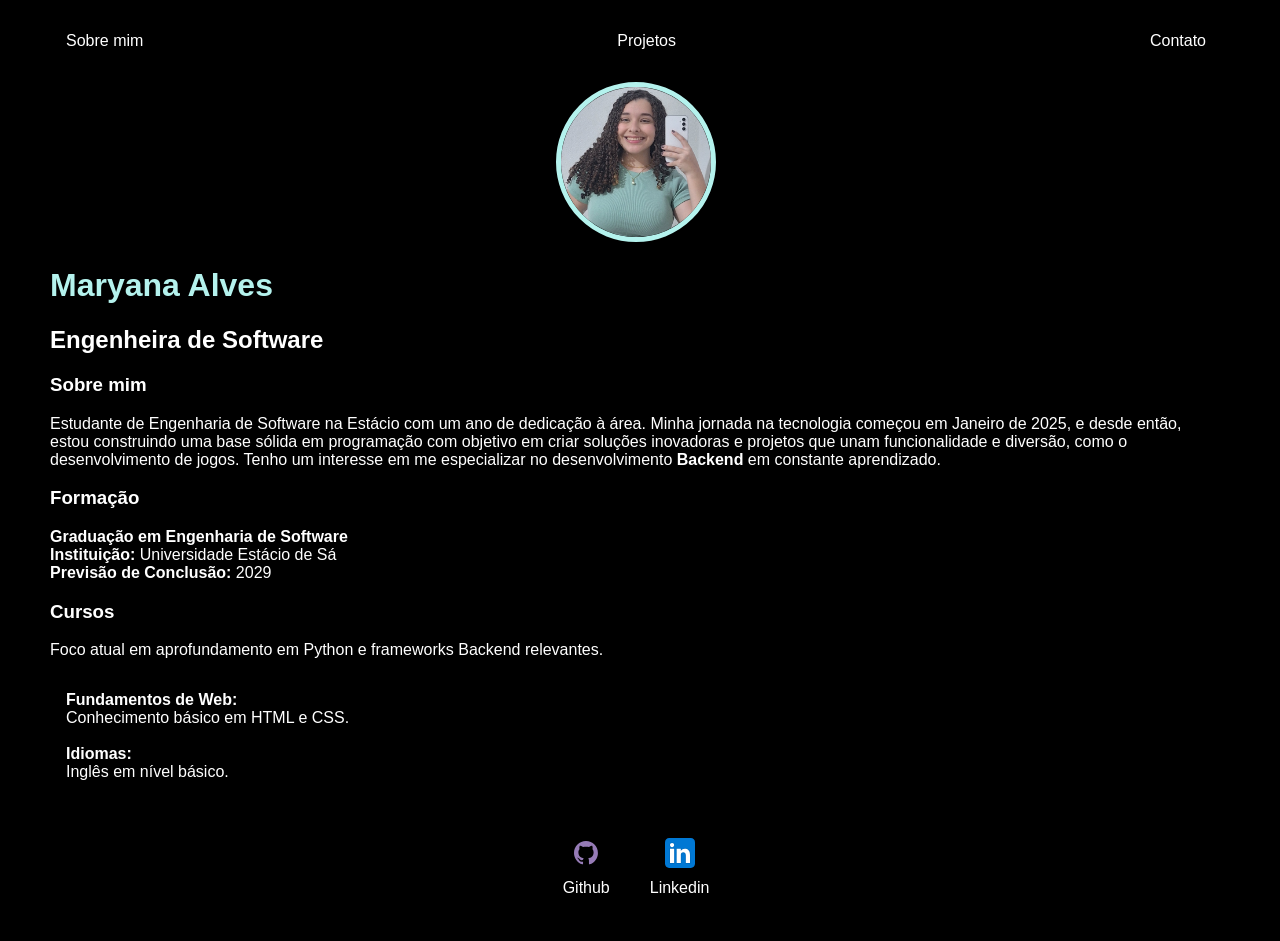
==== index.html @ 41493eb2 "home page criada" ====
<!DOCTYPE html>
<html lang="pt-BR">
<head>
    <meta charset="UTF-8">
    <meta name="viewport" content="width=device-width, initial-scale=1.0">
    <title>Maryana Alves</title>
    <link rel="stylesheet" href="index.css">
</head>
<body>
    <div class="container">
        <nav>
            <ul>
                <li>
                    <a href="index.html">Sobre mim</a>
                </li>
                <li>
                    <a href="project.html">
                        Projetos
                    </a>
                </li>
                <li>
                    <a href="contact.html">
                        Contato
                    </a>
                </li>
            </ul>
        </nav>

        <header>
            <div class="center">
                <img src="./img/20251118_161217(1).jpg">
            </div>
            <h1>Maryana Alves</h1>
            <h2>Engenheira de Software</h2>
        </header>

        <main>
            <section>
                <h3>Sobre mim</h3>
                <p>
                    Estudante de Engenharia de Software na Estácio com um ano de dedicação à área. Minha jornada na tecnologia começou em Janeiro de 2025, e desde então, estou construindo uma base sólida em programação com objetivo em criar soluções inovadoras e projetos que unam funcionalidade e diversão, como o desenvolvimento de jogos. Tenho um interesse em me especializar no desenvolvimento <strong>Backend</strong> em constante aprendizado.
                </p>
            </section>
            <section>
                <h3>Formação</h3>
                <p>
                    <strong>Graduação em Engenharia de Software</strong><br>
                    <strong>Instituição:</strong> Universidade Estácio de Sá<br>
                    <strong>Previsão de Conclusão:</strong> 2029</p>
                </p>
            </section>
            <section>
                <h3>Cursos</h3>
                <p>
                    Foco atual em aprofundamento em Python e frameworks Backend relevantes.
                    <ul>
                        <li><strong>Fundamentos de Web:</strong><br>Conhecimento básico em HTML e CSS.</li><br>
                        <li><strong>Idiomas:</strong><br>Inglês em nível básico.</li>
                    </ul>
                </p>
            </section>
        </main>

        <footer>
            <a href="https://github.com/MaryanaAlves" target="_blank" rel="noopener noreferrer">
                <img src="./img/github.svg">
                <p>Github</p>
            </a>
            <a href="https://www.linkedin.com/in/maryanaalvespro/" target="_blank" rel="noopener noreferrer">
                <img src="./img/linkedin.svg">
                <p>Linkedin</p>
            </a>
        </footer>
    </div>
</body>
</html>
---- index.css ----
* {
    margin-left: 0;
}

body {
    color: white;
    background-color: black;
    font-family: Arial, Helvetica, sans-serif;
}

ul {
    display: flex;
    justify-content: space-between;
    list-style-type: none;
    align-items: center;
    padding: 16px;
}

a{
    color: white;
    text-decoration: none;
}

header img {
    width: 150px;
    height: 150px;
    border-radius: 50%;
    border: 5px solid rgb(180, 242, 237);
}

.center {
    text-align: center;
}

h1 {
    color: rgb(180, 242, 237);
}

footer img {
    width: 40px;
    height: 40px;
}

footer {
    display: flex;
    justify-content: center;
}

footer a {
    margin: 20px;
    text-align: center;
}

footer p {
    margin-top: 2px;
}

.container {
    padding: 0px 50px;
}

nav a:hover{
    color: rgb(180, 242, 237);
}

main ul{
    display: block;
}

#nomeEspecial {
    color: rgb(180, 242, 237);
}

.menor {
    width: 40px;
    height: 40px;
}
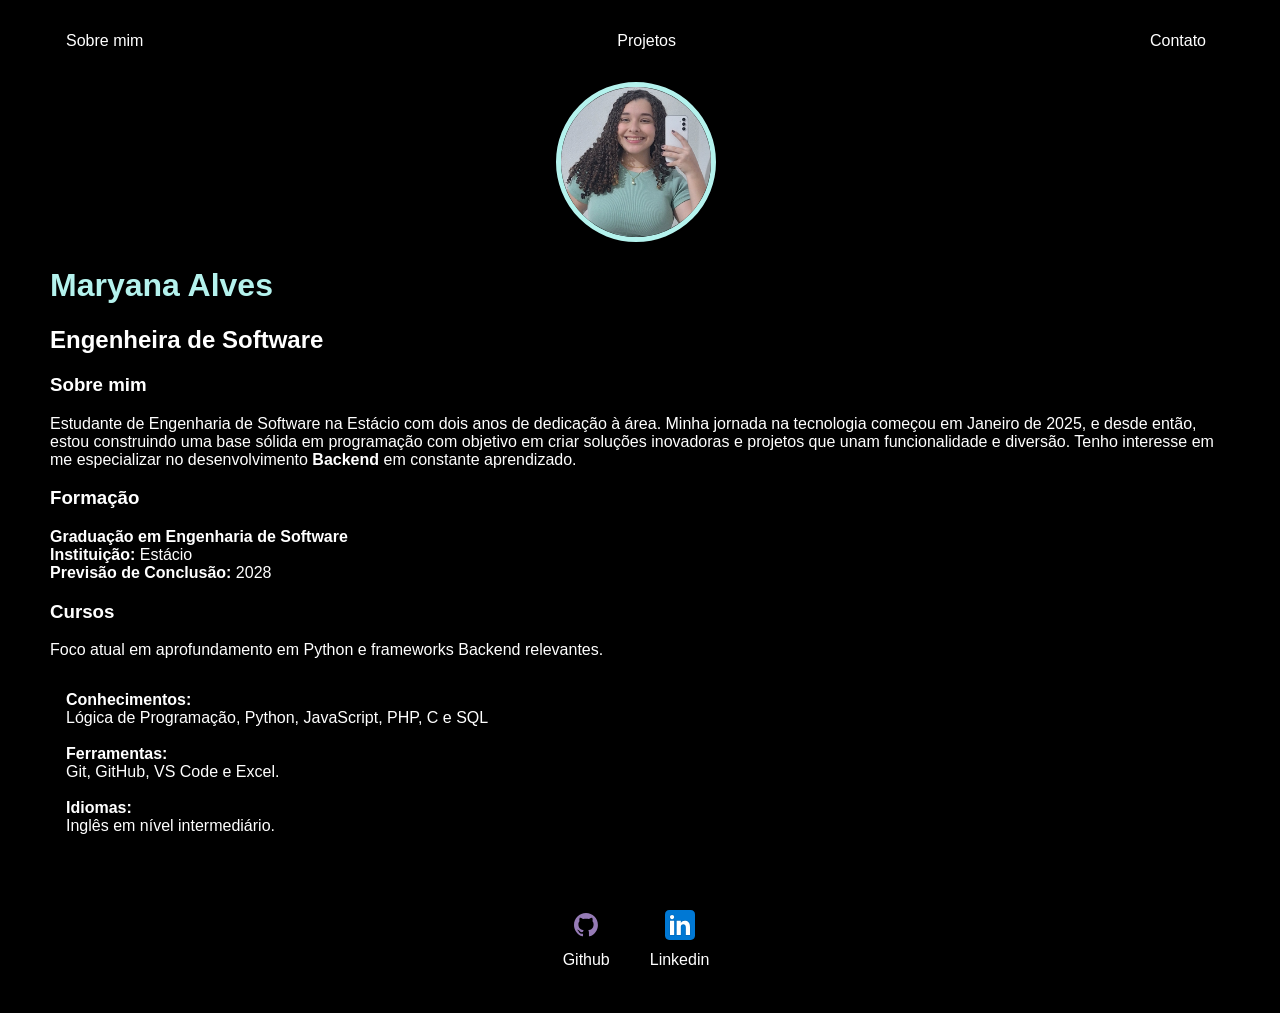
==== commit 169f3c8f: "Revise personal details and skills in index.html Updated personal information, including years of st" ====
--- a/index.html
+++ b/index.html
@@ -38,15 +38,15 @@
             <section>
                 <h3>Sobre mim</h3>
                 <p>
-                    Estudante de Engenharia de Software na Estácio com um ano de dedicação à área. Minha jornada na tecnologia começou em Janeiro de 2025, e desde então, estou construindo uma base sólida em programação com objetivo em criar soluções inovadoras e projetos que unam funcionalidade e diversão, como o desenvolvimento de jogos. Tenho um interesse em me especializar no desenvolvimento <strong>Backend</strong> em constante aprendizado.
+                    Estudante de Engenharia de Software na Estácio com dois anos de dedicação à área. Minha jornada na tecnologia começou em Janeiro de 2025, e desde então, estou construindo uma base sólida em programação com objetivo em criar soluções inovadoras e projetos que unam funcionalidade e diversão. Tenho interesse em me especializar no desenvolvimento <strong>Backend</strong> em constante aprendizado.
                 </p>
             </section>
             <section>
                 <h3>Formação</h3>
                 <p>
                     <strong>Graduação em Engenharia de Software</strong><br>
-                    <strong>Instituição:</strong> Universidade Estácio de Sá<br>
-                    <strong>Previsão de Conclusão:</strong> 2029</p>
+                    <strong>Instituição:</strong> Estácio<br>
+                    <strong>Previsão de Conclusão:</strong> 2028</p>
                 </p>
             </section>
             <section>
@@ -54,8 +54,9 @@
                 <p>
                     Foco atual em aprofundamento em Python e frameworks Backend relevantes.
                     <ul>
-                        <li><strong>Fundamentos de Web:</strong><br>Conhecimento básico em HTML e CSS.</li><br>
-                        <li><strong>Idiomas:</strong><br>Inglês em nível básico.</li>
+                        <li><strong>Conhecimentos:</strong><br>Lógica de Programação, Python, JavaScript, PHP, C e SQL</li><br>
+                        <li><strong>Ferramentas:</strong><br>Git, GitHub, VS Code e Excel.</li><br>
+                        <li><strong>Idiomas:</strong><br>Inglês em nível intermediário.</li><br>
                     </ul>
                 </p>
             </section>
@@ -73,4 +74,4 @@
         </footer>
     </div>
 </body>
-</html>+</html>
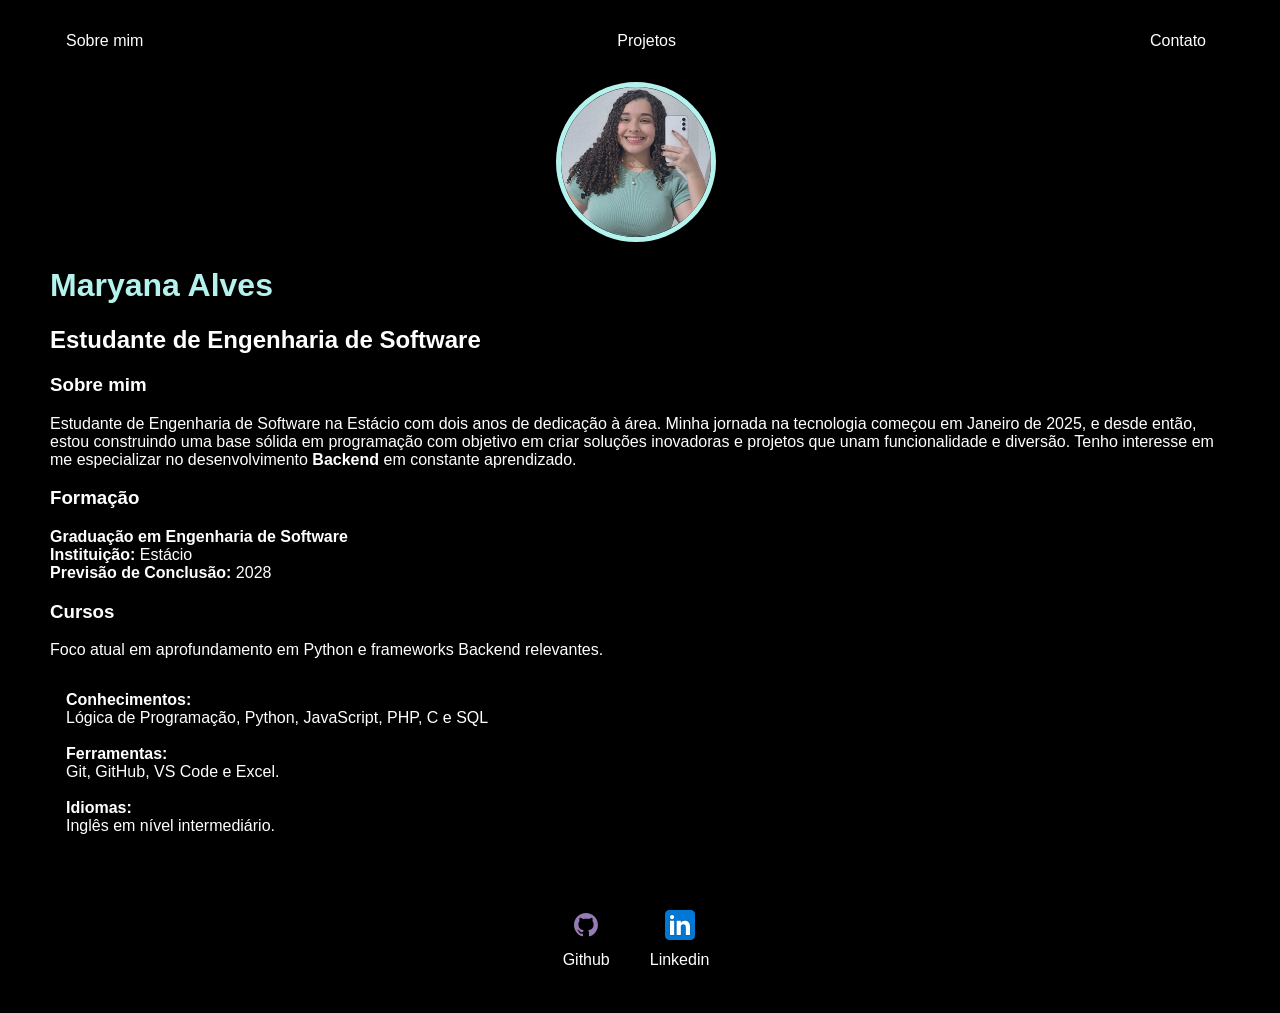
==== commit 0787e213: "Correct header title and profession in index.html Updated the header to reflect the correct title an" ====
--- a/index.html
+++ b/index.html
@@ -31,7 +31,7 @@
                 <img src="./img/20251118_161217(1).jpg">
             </div>
             <h1>Maryana Alves</h1>
-            <h2>Engenheira de Software</h2>
+            <h2>Estudante de Engenharia de Software</h2>
         </header>
 
         <main>
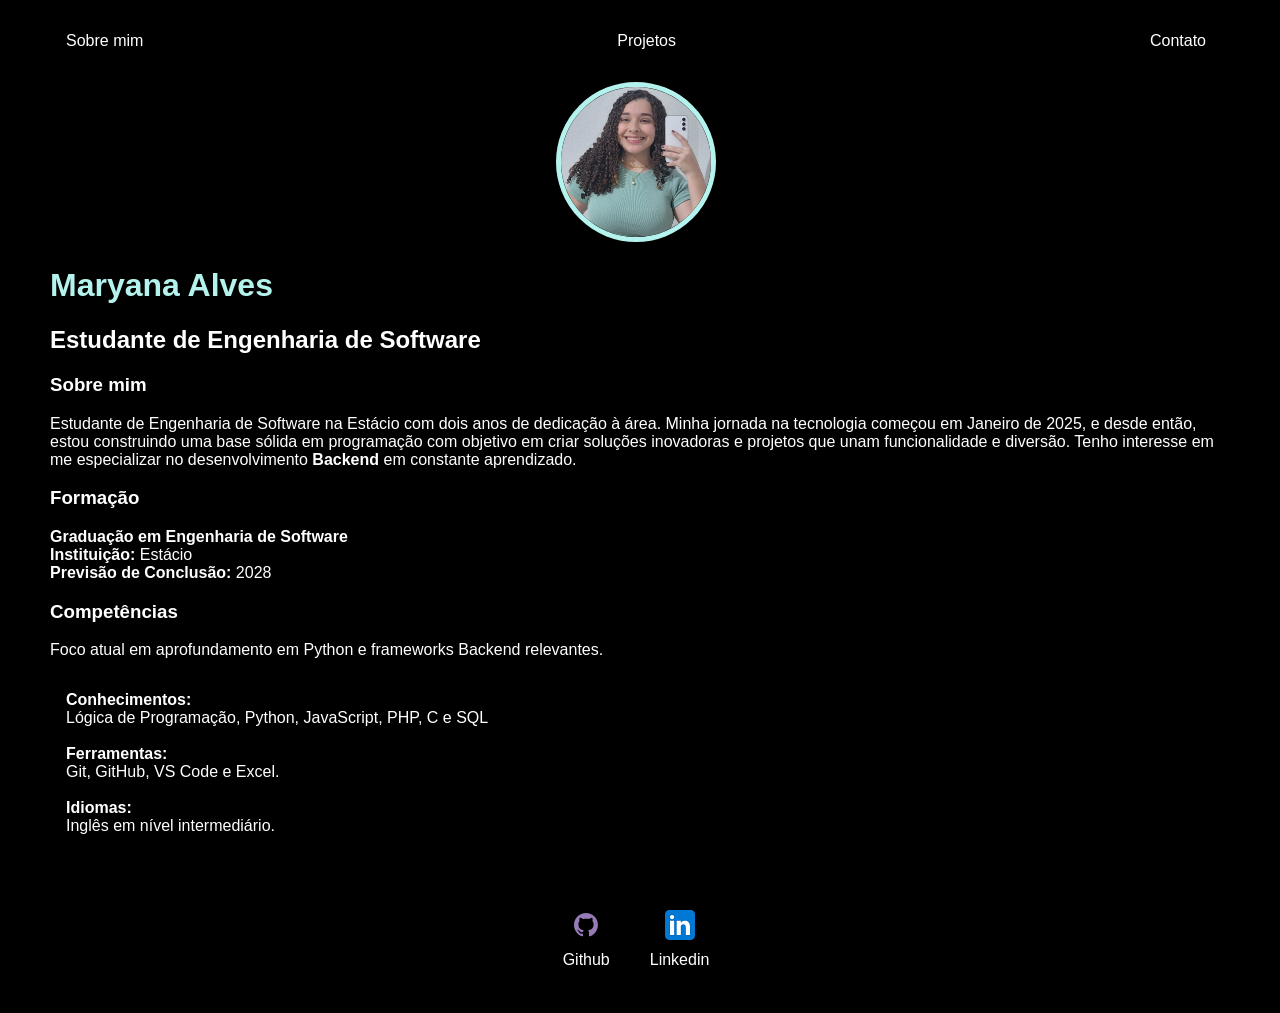
==== commit 812a3220: "Change section title from 'Cursos' to 'Competências' Updated the section title from 'Cursos' to 'Com" ====
--- a/index.html
+++ b/index.html
@@ -50,7 +50,7 @@
                 </p>
             </section>
             <section>
-                <h3>Cursos</h3>
+                <h3>Competências</h3>
                 <p>
                     Foco atual em aprofundamento em Python e frameworks Backend relevantes.
                     <ul>
